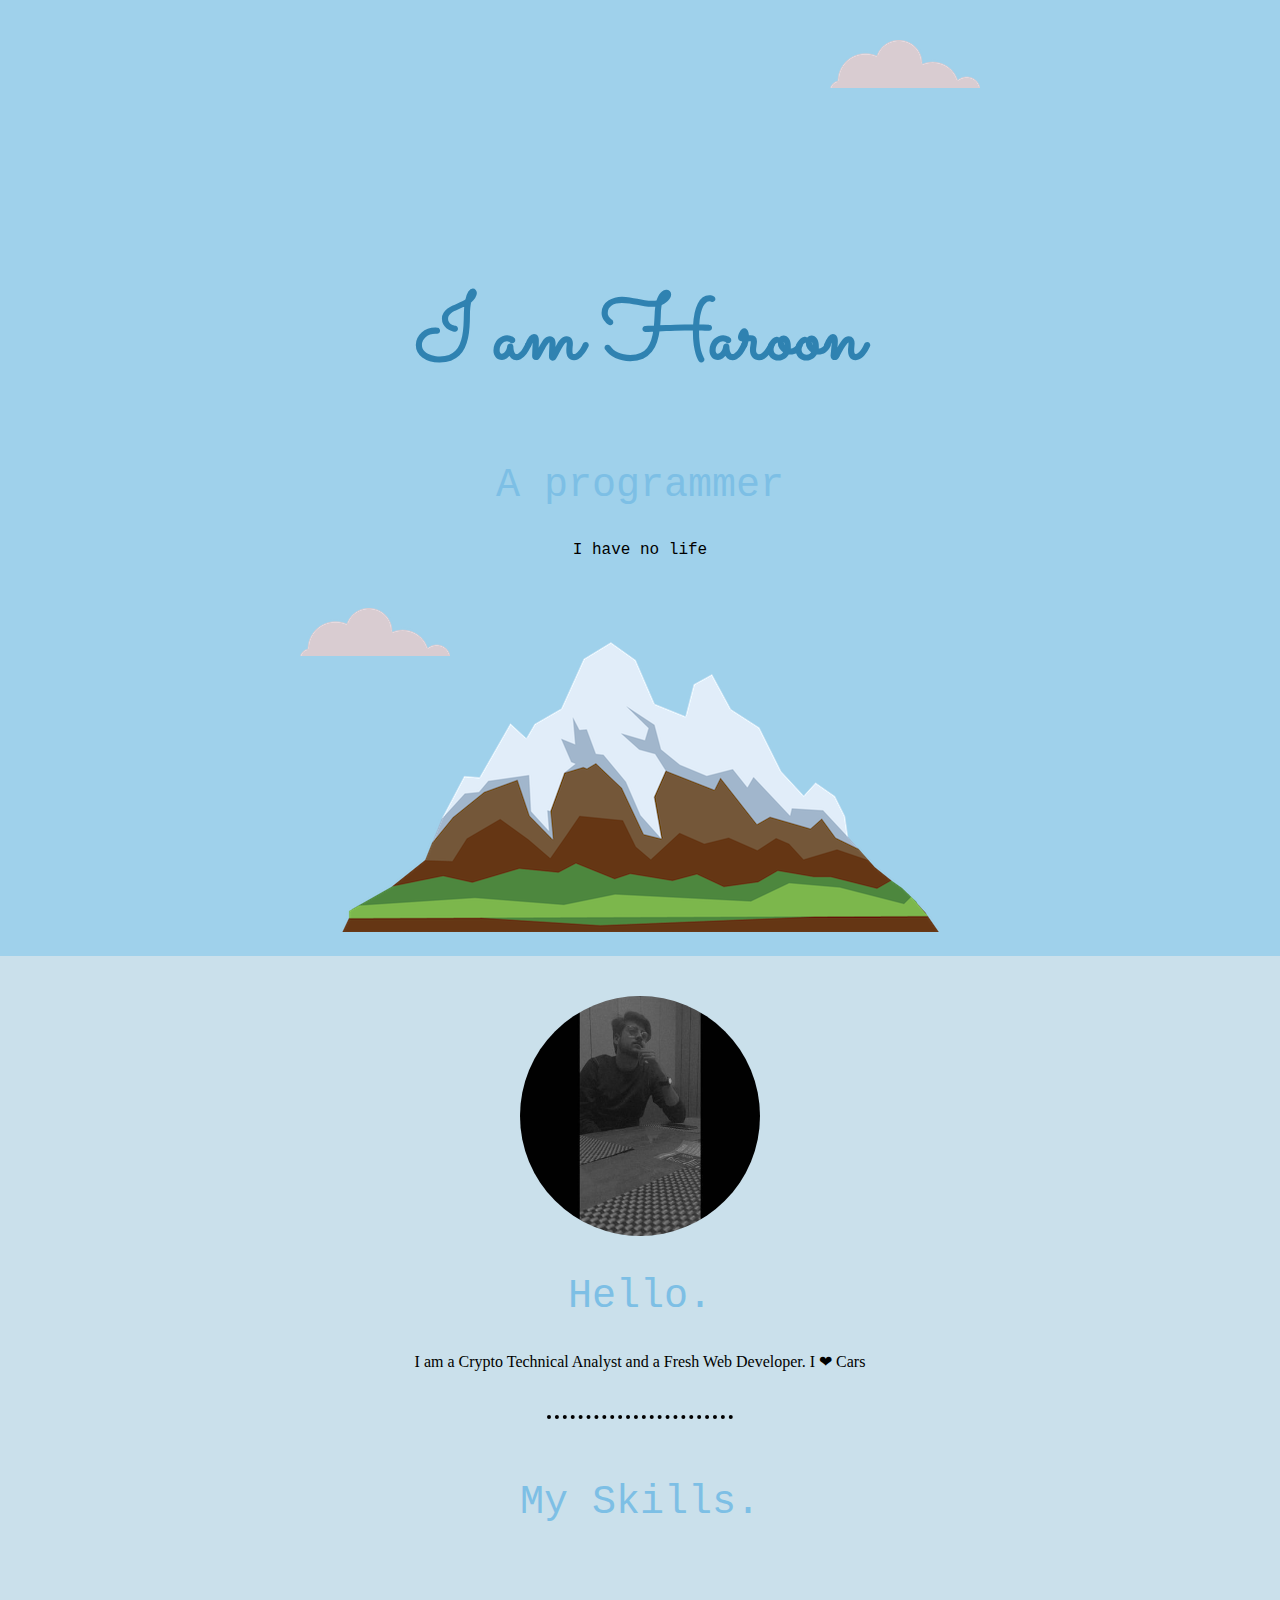
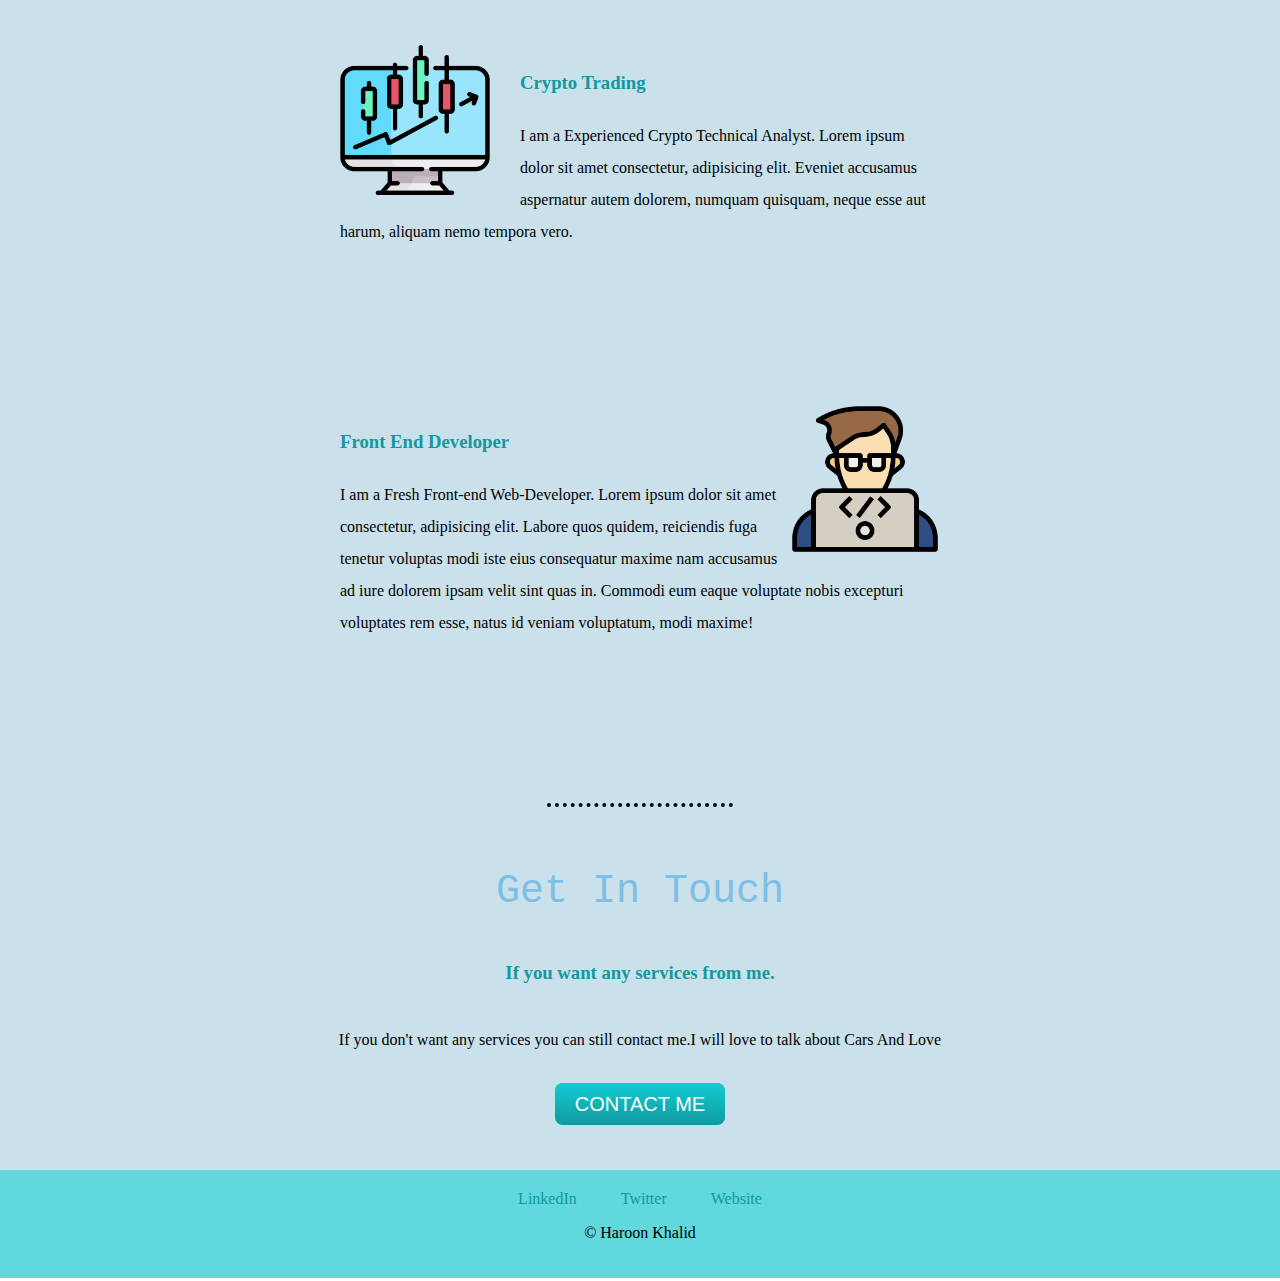
==== index.html @ 4545926a "addes all files" ====
<!DOCTYPE html>
<html lang="en">
<head>
    <meta charset="UTF-8">
    <meta http-equiv="X-UA-Compatible" content="IE=edge">
    <meta name="viewport" content="width=device-width, initial-scale=1.0">
    <title>Haroon Khalid</title>
    <link rel="stylesheet" href="css/styles.css">
    <link rel="icon" href="css/favicon (1).ico?v2">
    <link rel="preconnect" href="https://fonts.googleapis.com">
    <link rel="preconnect" href="https://fonts.gstatic.com" crossorigin>
    <link href="https://fonts.googleapis.com/css2?family=Mouse+Memoirs&family=Sacramento&family=Ubuntu:wght@300;400&display=swap" rel="stylesheet">
</head>
<body>
    <div class="first">
        <img class="top-cloud" src="images/cloud.png" alt="not found"> 
        <!-- inline elements -->
        <!-- but we can change their display property simply if we want -->
        <h1>
            I am Haroon
        </h1>
        <h2>A programmer</h2>
        <p class="text">I have no life</p>
        <img class="bottom-cloud" src="images/cloud.png" alt="not found">
        <img src="images/mountain.png" alt="">


    </div>
    <div class="middle-container">
        <div class="profile">
          <img class="i" src="images/haroon.png" alt="">
          <h2>Hello.</h2>
          <p>I am a Crypto Technical Analyst and a Fresh Web Developer. I ❤ Cars</p>
        </div>
        <hr>
        <div class="skills">
          <h2>My Skills.</h2>
          <div class="skill-row">
            <img class="CR-i" src="images/stock.png" alt="Not found">

            <h3>Crypto Trading</h3>
            <p>I am a Experienced Crypto Technical Analyst. Lorem ipsum dolor sit amet consectetur, adipisicing elit. Eveniet accusamus aspernatur autem dolorem, numquam quisquam, neque esse aut harum, aliquam nemo tempora vero.  </p>
          </div>
          <div class="skill-row">
            <img class="DV-i" src="images/coding.png" alt="">
            <h3>Front End Developer</h3>
            <p class="dev-p">I am a Fresh Front-end Web-Developer. Lorem ipsum dolor sit amet consectetur, adipisicing elit. Labore quos quidem, reiciendis fuga tenetur voluptas modi iste eius consequatur maxime nam accusamus ad iure dolorem ipsam velit sint quas in. Commodi eum eaque voluptate nobis excepturi voluptates rem esse, natus id veniam voluptatum, modi maxime!</p>
          </div>
        </div>
        <hr>
        <div class="contact-me">
          <h2>Get In Touch</h2>
          <h3>If you want any services from me.</h3>
          <p>If you don't want any services you can still contact me.I will love to talk about Cars And Love</p>
          <a class="btn" href="mailto:haroonkd222@email.com">CONTACT ME</a>
        </div>
      </div>
      
      
      <div class="bottom-container">
        <a class="footer-link" href="https://www.linkedin.com/in/haroon-khalid-3b9240234/" target="_blank">LinkedIn</a>
        <a class="footer-link" href="https://twitter.com/haroonkkdd"target="_blank">Twitter</a>
        <a class="footer-link" href="https://haroonkhalid3.github.io/"target="_blank">Website</a>
        <p>© Haroon Khalid</p>
      </div>
      
    <!-- <div class="middle">HELLOW</div>
    <div class="last">BYE</div>
    <div class="end">for positioning</div>
    <div class="end1">For positioning</div>
    <div class="end2">For positioning</div> -->

</body>
</html>
---- css/styles.css ----
a{
    color: #11999E;
}
body{
    margin: 0;
    text-align: center;
    
}
.btn {
    background: #11cdd4;
    background-image: -webkit-linear-gradient(top, #11cdd4, #11999e);
    background-image: -moz-linear-gradient(top, #11cdd4, #11999e);
    background-image: -ms-linear-gradient(top, #11cdd4, #11999e);
    background-image: -o-linear-gradient(top, #11cdd4, #11999e);
    background-image: linear-gradient(to bottom, #11cdd4, #11999e);
    -webkit-border-radius: 8;
    -moz-border-radius: 8;
    border-radius: 8px;
    font-family: Arial;
    color: #ffffff;
    font-size: 20px;
    padding: 10px 20px 10px 20px;
    text-decoration: none;
    
  }
  
  .btn:hover {
    background: #30e3cb;
    background-image: -webkit-linear-gradient(top, #30e3cb, #2bc4ad);
    background-image: -moz-linear-gradient(top, #30e3cb, #2bc4ad);
    background-image: -ms-linear-gradient(top, #30e3cb, #2bc4ad);
    background-image: -o-linear-gradient(top, #30e3cb, #2bc4ad);
    background-image: linear-gradient(to bottom, #30e3cb, #2bc4ad);
    text-decoration: none;
  }
  .bottom-container{
    background-color: #60d8dc;
  }
  .contact-me{
    line-height: 3rem;
  }
div{
    padding: 20px;
    background-color: #cae0eb;
}
.footer-link{
    padding: 20px;
    text-decoration: none;
  }
h1{
    color:  #2f82b1;
    margin: 50px auto 0 auto ;
    font-family: 'Sacramento', cursive;
    font-size: 5.625rem; 
    /* 16px=100%=1em */
    line-height: 2;
   
}
h2{
    color:  #7dbfe5;
    font-family: monospace;
    font-size: 2.5rem;
    font-weight: normal;
}
h3{
    color: #11999E;
}
hr{
    border-style: none;
    border-top-style: dotted;
    border-color: black;
    border-width: 4px;
    width: 15%;
    /* margin: auto; */
}
.skill-row{
    width: 50%;
    margin: 100px auto;
    text-align: left;
    line-height: 2;
}
.i{
    border-radius: 100%;
    width: 20%;
}
.CR-i{
    /* border-radius: 50%; */
    width: 25%;
    float: left;
    /* padding: 30px; */
    margin-right: 30px;
}
.DV-i{
    /* border-radius: 100%; */
    width: 25%;
    float: right;
    /* The float property is used for positioning and formatting content e.g. let an image float left to the text in a container.

The float property can have one of the following values:

left - The element floats to the left of its container
right - The element floats to the right of its container
none - The element does not float (will be displayed just where it occurs in the text). This is default
inherit - The element inherits the float value of its parent */
}
/* .dev-p{
    clear: right;
    /* opposite of the float */
/*}*/   



.first{
    background-color: #9fd1eb;
    
    padding: 20px;
   
    position: relative;
    padding-top: 200px;
}
.middle{
    height: 200px;
    width: 200px;
    background-color: #97DEFF;
    margin-left: 256PX;
    border: 20px solid black;
   
}
.last{
    height: 200px;
    width: 200px;
    background-color: aquamarine;
    margin-left: 532px;
    border: 10px solid black;
}
.end{
    height: 100px;
    width: 100px;
    display: inline-block;
    position: relative;
    left: 300px;
    background-color: aliceblue;
}
   
.end1{
    height: 100px;
    width: 100px;
    display: inline-block;
    /* position: relative;
    left: 200px; */
    background-color: #7a6f6f;
}
.end2{
    height: 100px;
    width: 100px;
    display: inline-block;
    position: relative;
    right: 300px;
    background-color: yellow;
}
.top-cloud{
    position: absolute;
    right: 300px;
    top: 40px;
}
.bottom-cloud{
    position: absolute;
    left: 300px;
    bottom: 300px;
}
.text{
    font-family: 'Courier New', Courier, monospace;
}
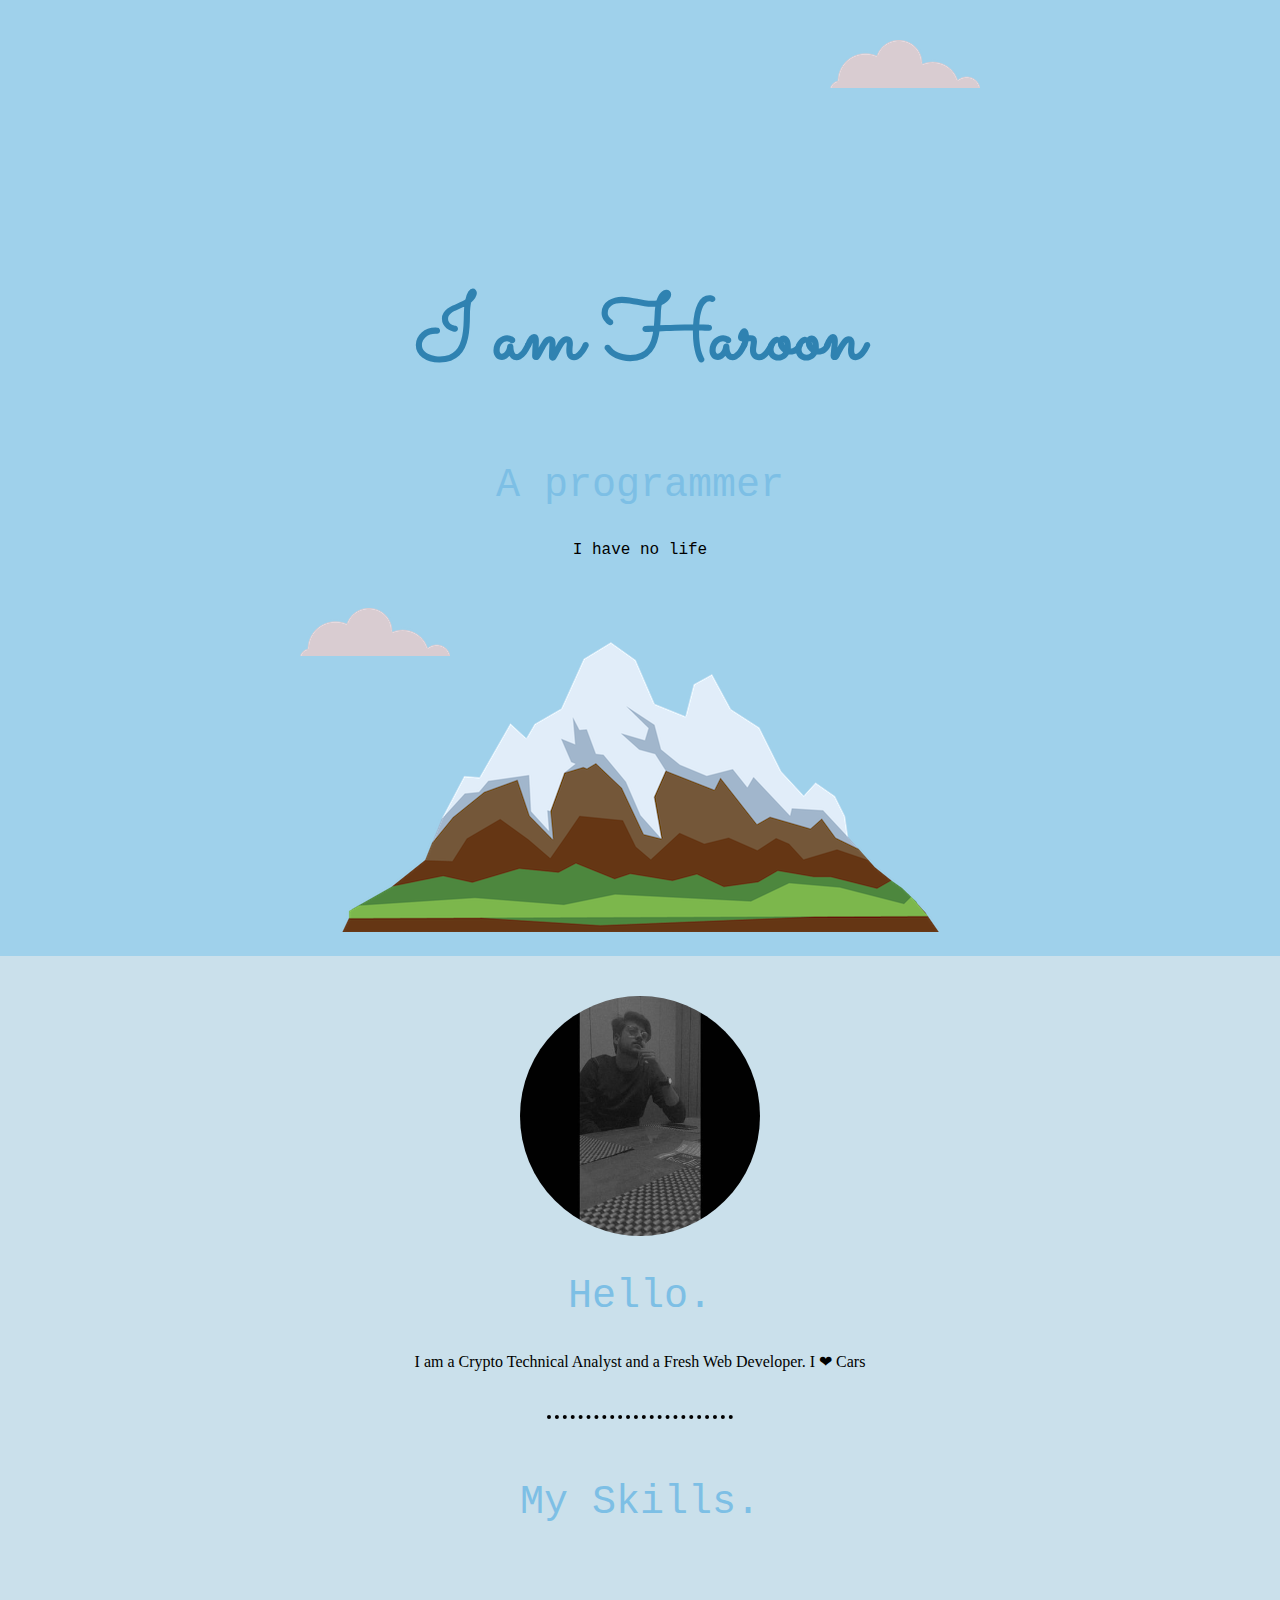
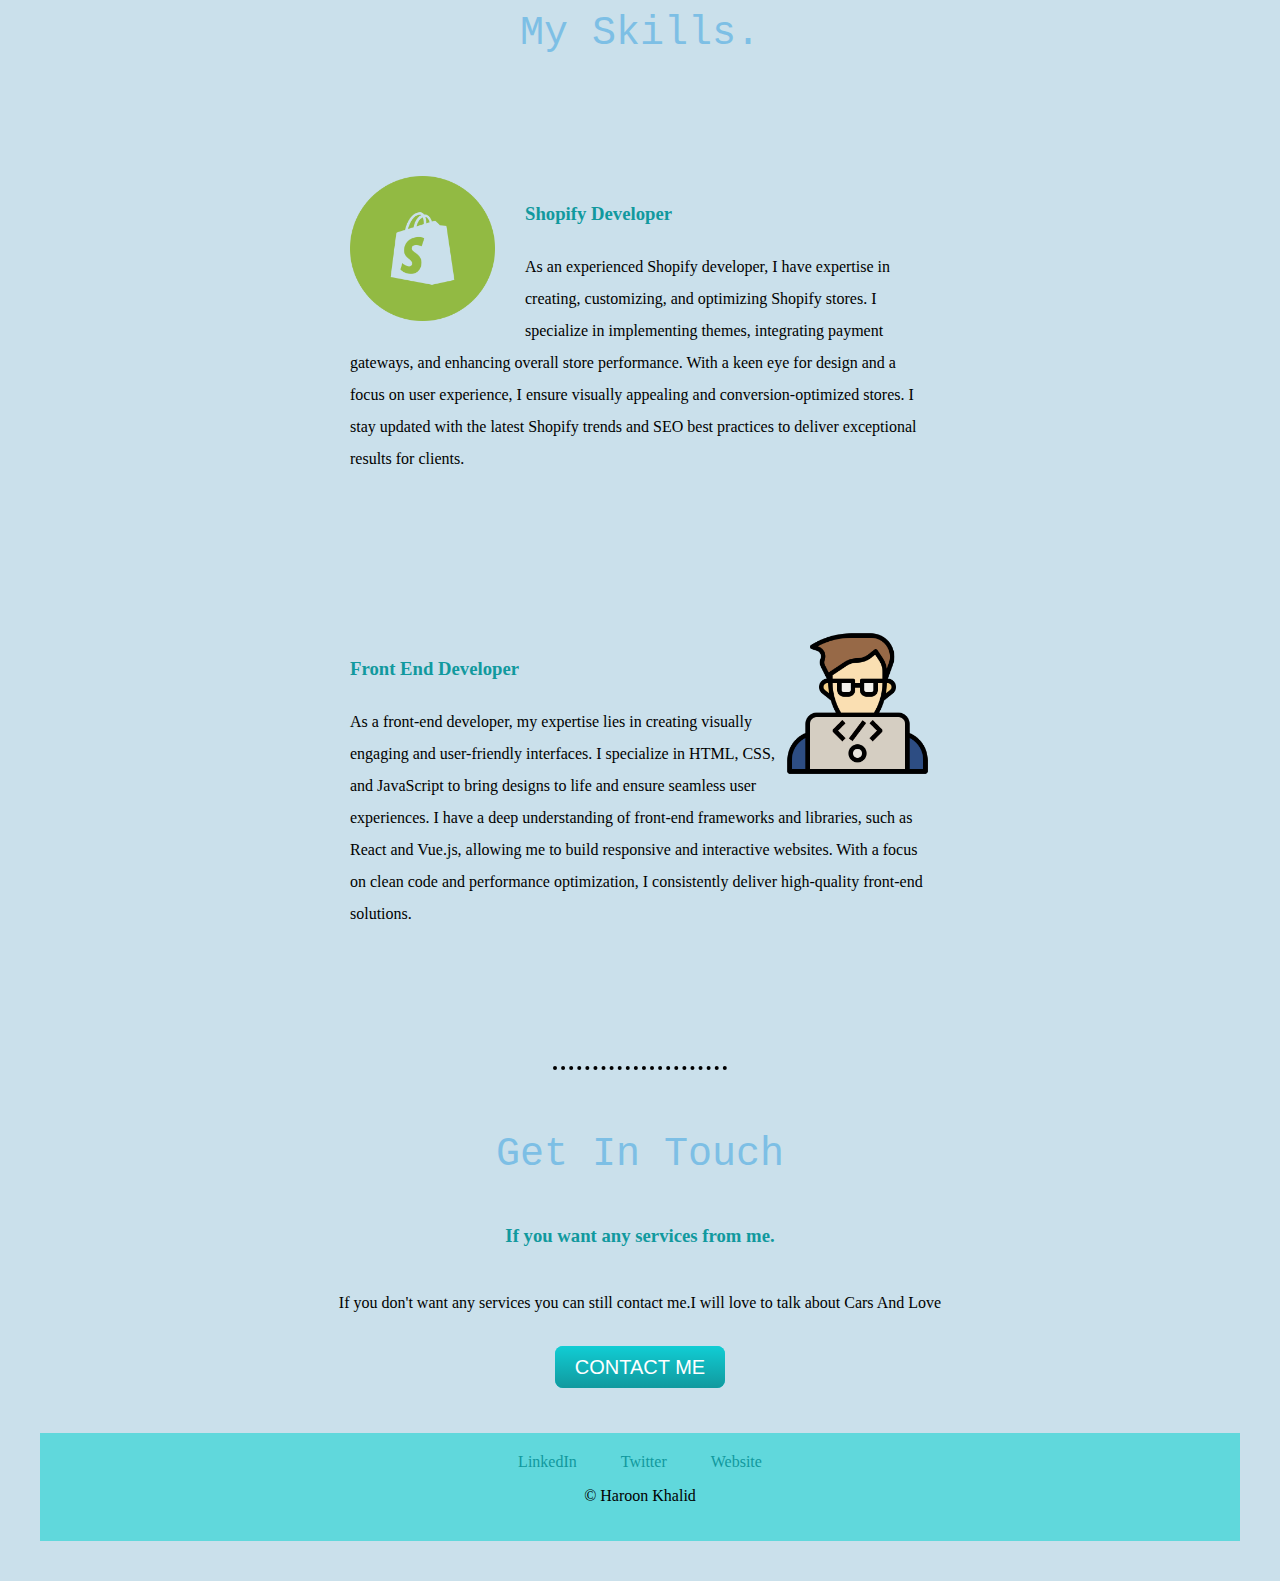
==== commit 4e22f380: "Update index.html" ====
--- a/index.html
+++ b/index.html
@@ -35,18 +35,19 @@
         <hr>
         <div class="skills">
           <h2>My Skills.</h2>
+         <div class="skills">
+          <h2>My Skills.</h2>
           <div class="skill-row">
-            <img class="CR-i" src="images/stock.png" alt="Not found">
+            <img class="CR-i" src="images/shopify.png" alt="Not found">
 
-            <h3>Crypto Trading</h3>
-            <p>I am a Experienced Crypto Technical Analyst. Lorem ipsum dolor sit amet consectetur, adipisicing elit. Eveniet accusamus aspernatur autem dolorem, numquam quisquam, neque esse aut harum, aliquam nemo tempora vero.  </p>
+            <h3>Shopify Developer</h3>
+            <p>As an experienced Shopify developer, I have expertise in creating, customizing, and optimizing Shopify stores. I specialize in implementing themes, integrating payment gateways, and enhancing overall store performance. With a keen eye for design and a focus on user experience, I ensure visually appealing and conversion-optimized stores. I stay updated with the latest Shopify trends and SEO best practices to deliver exceptional results for clients. </p>
           </div>
           <div class="skill-row">
             <img class="DV-i" src="images/coding.png" alt="">
             <h3>Front End Developer</h3>
-            <p class="dev-p">I am a Fresh Front-end Web-Developer. Lorem ipsum dolor sit amet consectetur, adipisicing elit. Labore quos quidem, reiciendis fuga tenetur voluptas modi iste eius consequatur maxime nam accusamus ad iure dolorem ipsam velit sint quas in. Commodi eum eaque voluptate nobis excepturi voluptates rem esse, natus id veniam voluptatum, modi maxime!</p>
+            <p class="dev-p">As a front-end developer, my expertise lies in creating visually engaging and user-friendly interfaces. I specialize in HTML, CSS, and JavaScript to bring designs to life and ensure seamless user experiences. I have a deep understanding of front-end frameworks and libraries, such as React and Vue.js, allowing me to build responsive and interactive websites. With a focus on clean code and performance optimization, I consistently deliver high-quality front-end solutions.</p>
           </div>
-        </div>
         <hr>
         <div class="contact-me">
           <h2>Get In Touch</h2>
@@ -71,4 +72,4 @@
     <div class="end2">For positioning</div> -->
 
 </body>
-</html>+</html>
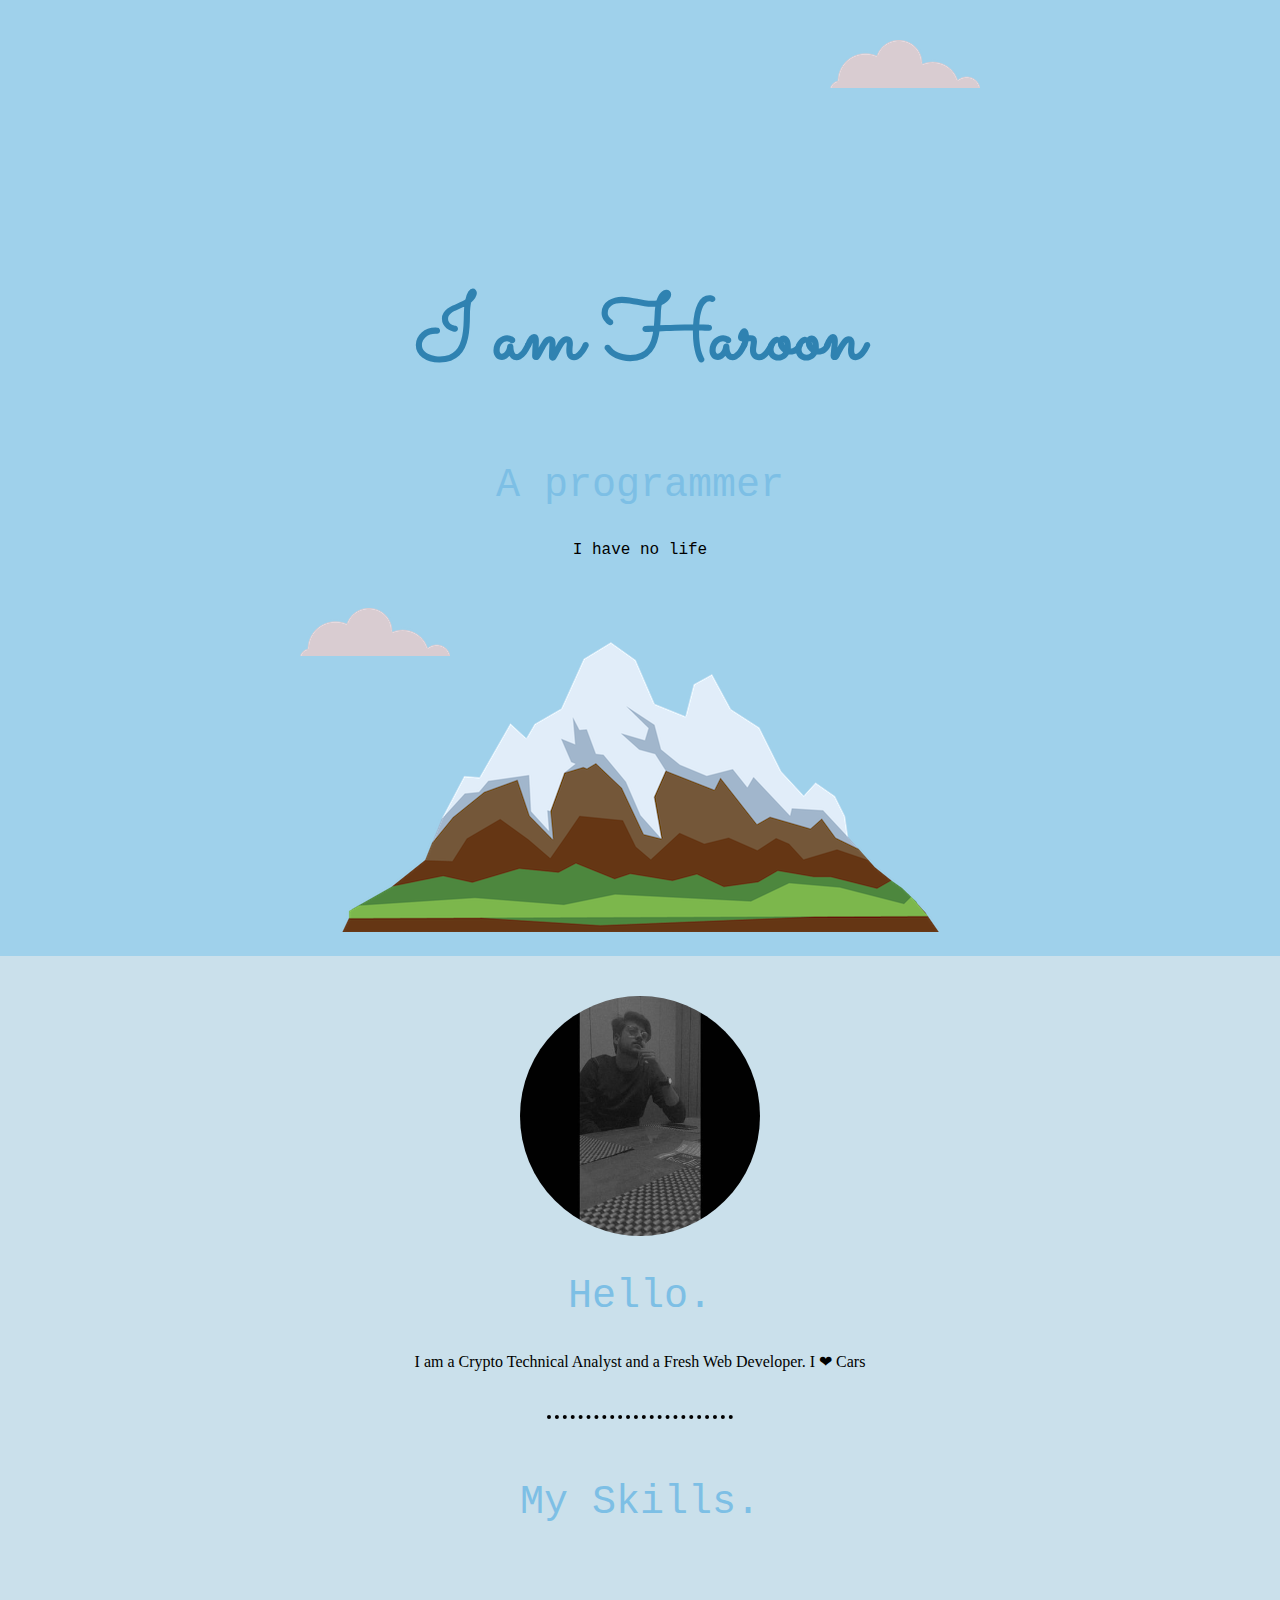
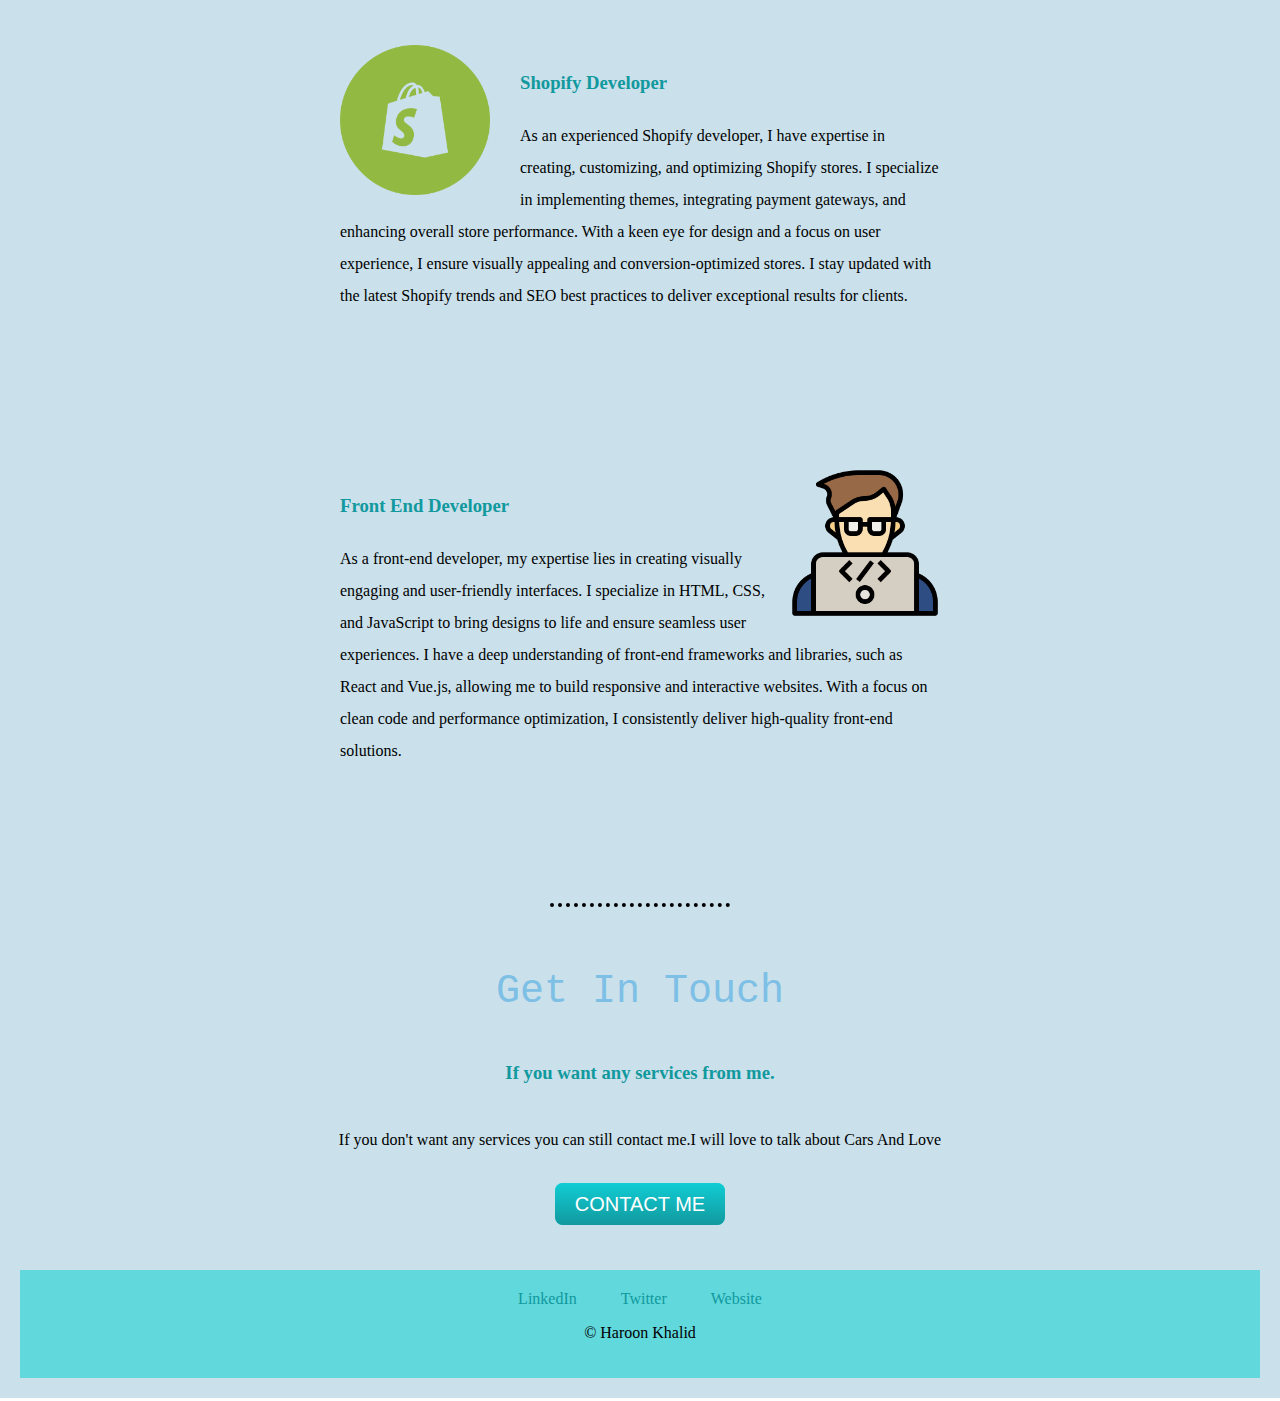
==== commit ee9d7333: "Update index.html" ====
--- a/index.html
+++ b/index.html
@@ -33,8 +33,6 @@
           <p>I am a Crypto Technical Analyst and a Fresh Web Developer. I ❤ Cars</p>
         </div>
         <hr>
-        <div class="skills">
-          <h2>My Skills.</h2>
          <div class="skills">
           <h2>My Skills.</h2>
           <div class="skill-row">
